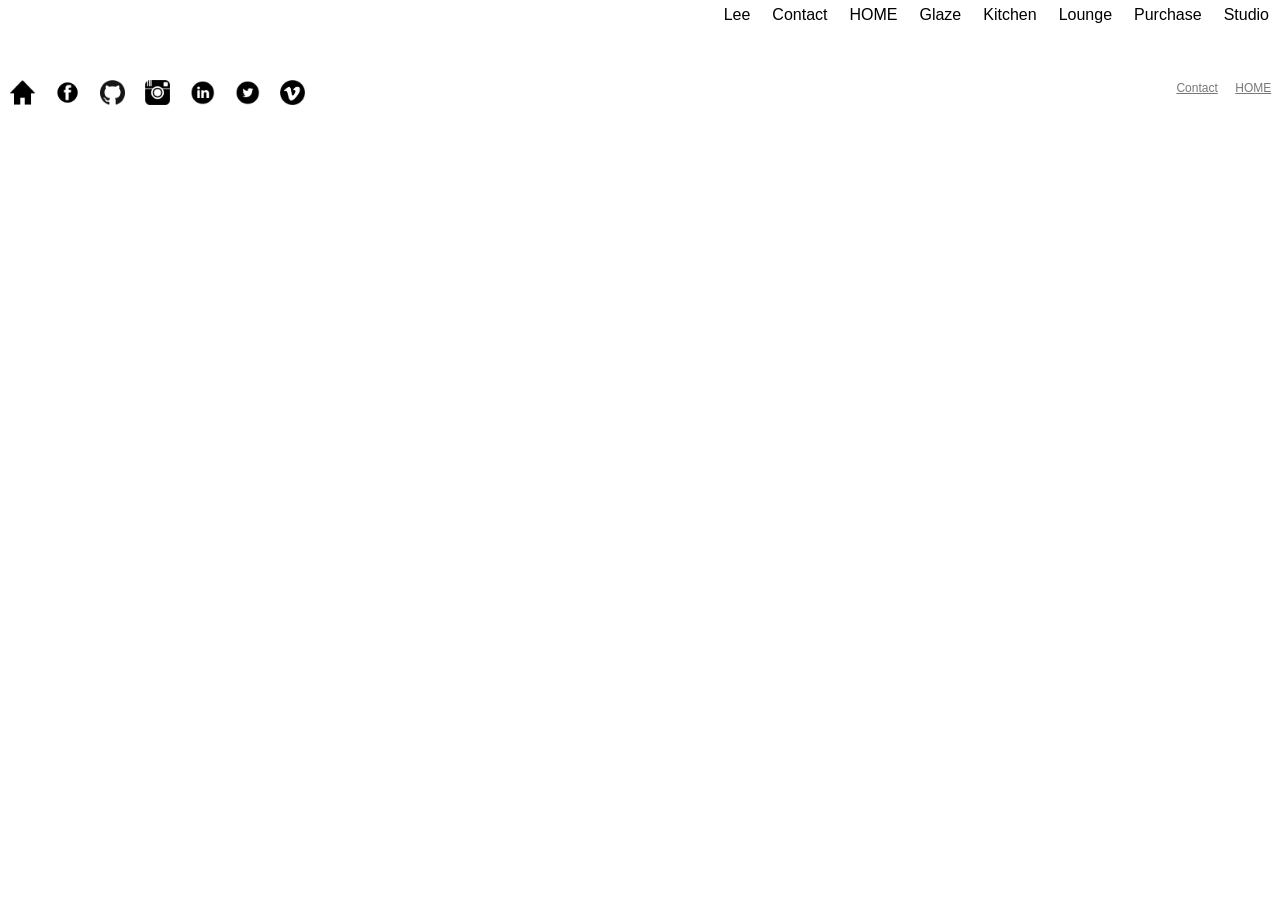
==== newhopeceramics.html @ 71a5ada5 "New Hope Ceramics: site files and web-sized photos" ====
<!DOCTYPE html PUBLIC "-//W3C//DTD XHTML 1.0 Transitional//EN" "http://www.w3.org/TR/xhtml1/DTD/xhtml1-transitional.dtd">
<html xmlns="http://www.w3.org/1999/xhtml">
<head>
	<meta http-equiv="content-type" content="text/html;charset=utf-8"/>
	<title>New Hope Ceramics</title>
	<meta name="viewport" content="width=device-width, initial-scale=1.0">
	<meta name="description" content="Webpage For New Hope Ceramics"/>
	<link rel="stylesheet" type="text/css" href="newhopeceramics.css"></link>
	<script src="js/nav/myNav.js"></script>
	<script src="js/nav/myNavData.js"></script>	
	
<!-- 	<script src="js/dateTimeFormat/myDateTimeFormat.js"></script> -->

	<script src="js/dateTimeFormat/alertMMIn.js"></script><!-- this is for resizing of web site -->
	
<!-- 	<script src="js/randomParagraph/randomWord.js"></script> -->

	<script src="js/myWorkMedia/myWorkMedia.js"></script>
	<script src="js/myWorkMedia/myWorkData.js"></script>
	
</head>
<body id="myBody" class= "backGround0">

<!-- 	<div id="myDIV_Timer" class="box floatL midFont-ms midFont-mm midFont-ml midFont-t midFont-l midFont-ll midBigFont-k"></div> -->
	<div id="" class="box floatL midFont-ms midFont-mm midFont-ml midFont-t midFont-l midFont-ll midBigFont-k"></div>

	<div id="myDIV_ButtonNav" class="navUpper float-ms-L float-mm-L float-ml-R float-t-R float-l-R float-R">
		<li id="myLI_NavUpper" class="navUpper floatR xNav">
		</li>
	</div>
	
	<div class="clearthefloats x8 colorBorder0"></div>
	
	<div id="myDIV_AllFromOpt" class="box x2"></div>	
	
	<div class="clearthefloats x8 colorBorder0"></div>

	<div id="myDIV_ConceptMedia" class="box col-l-10 col-ll-10 col-10 colorBorder0 mainLink0 "></div>
	
	
	
	<div class="clearthefloats x8 colorBorder0"></div>

<!--
	<div id="myDIV_AtWindowOpen" class="backColor_1 col-t-12 col-l-12 col-ll-12 col-12">
		<div id="myDIV_MyParagraph" class="column main col-ml-6 col-t-6 col-l-4 col-ll-4 col-3 midFont-ms midFont-mm midFont-ml midFont-t midBigFont-l midBigFont-ll midBigFont-k">
			<p>Welcome</p>
			<p>Thank you for visiting New Hope Ceramics online studio.</p>
		</div>	
		<div id="myDIV_MyParagraph" class="column main center col-ml-6 col-t-6 col-l-4 col-ll-4 col-3">
			<img di="" class="center" src="media/img/set/setA.jpg"alt="this" width="3024" height="3024"></img>
		</div>
		<div id="myDIV_MyParagraph" class="column main col-t-12 col-l-4 col-ll-4 col-3  midFont-ms midFont-mm midFont-ml midFont-t midFont-l midFont-ll midBigFont-k"></div>	
	</div>
-->


	<div class="clearthefloats x8 colorBorder0"></div>
	
	<div id="myDIV_NavSocial" class="boxColor0"></div>
	
	<div id="myDIV_NavBottom" class="navBottom float-R float-m-L">
		<li id="myLI_NavBottom" class="navBottom xNav">
		</li>
	</div>
	
	<!-- &copy; 2010-<?php echo date("Y");?> -->
</body>
</html>

<script>
	
	console.log(navigator.appVersion);
	
	var arrForAll = [];
	arrForAll = mainMedia;
	arrTest = mainMedia;//arrTest gos to myWorkMedia.js
	
/*
	myId_Timer = "myDIV_Timer";
	document.getElementById(myId_Timer).innerHTML = myTimer();
*/

	myMMIn();
	console.log(idMatchMedia);
	idMatchMediaWork = idMatchMedia;
	
	var myIDButtonNav = "myDIV_ButtonNav";
	var myNavUpperArray = navUpper;
	document.getElementById(myIDButtonNav).innerHTML = myButtonNav(myNavUpperArray);
	
	// create object containing all .dropdown elements
	var dropdown = document.getElementsByClassName("dropdown");
	// loop through "dropdown"
	for (var d = 0; d < dropdown.length; d++) {
	  // send each element to the "dropdownListen" function to listen for click
	  dropdownListen(dropdown[d]);
	}
		
/*
	var _myDIV_AllFromOpt = "myDIV_AllFromOpt";
	document.getElementById(_myDIV_AllFromOpt).innerHTML = allFromOpt(mainMedia);
*/
		
/*
	var myID_NavMain = "myDIV_NavMain";
	var myNavMainArray = navMain;
	document.getElementById(myID_NavMain).innerHTML = myNavMainFormImgOnsubmit(myNavMainArray);
*/
	
/*
	var newParId = "myParagraph_0";
	var newParId_1 = "myParagraph_1";
	setup();
	document.getElementById(newParId).innerHTML = myParagraph(10,10,15,0);
	document.getElementById(newParId_1).innerHTML = myParagraph(10,10,15,0);
*/

// 	document.getElementById("myDIV_TopicNav_1").innerHTML = topicNav();
	
	var myIDListNavBottom = "myLI_NavBottom";
	var myNavBottomArray = navBottom;
	document.getElementById(myIDListNavBottom).innerHTML = myNavBottom(myNavBottomArray);
		
	window.onbeforeunload = function(){
		window.scrollTo(0,0);
	}

/*
	var myID_DIV_6_1 = "myDIV_6_1";
	var myNavSocialArray = navSocial;
	document.getElementById(myID_DIV_6_1).innerHTML = myNavSocial(myNavSocialArray);
*/
	
	var myNavSocialArray_Body = navSocial;
	document.getElementById("myDIV_NavSocial").innerHTML = myNavSocialBody(navSocial);
			
</script>
---- newhopeceramics.css ----
* {
    box-sizing: border-box;
}
.row::after {
    content: "";
    clear: both;
    display: block;
}
[class*="col-"] {
    float: left;
    padding: 15px;
}
/* For mobile phones: */
[class*="col-"] {
    width: 100%;
}
@media only screen and (min-width: 320px) {
    /* For mobils s: */
    .col-ms-1 {width: 8.33%;}
    .col-ms-2 {width: 16.66%;}
    .col-ms-3 {width: 25%;}
    .col-ms-4 {width: 33.33%;}
    .col-ms-5 {width: 41.66%;}
    .col-ms-6 {width: 50%;}
    .col-ms-7 {width: 58.33%;}
    .col-ms-8 {width: 66.66%;}
    .col-ms-9 {width: 75%;}
    .col-ms-10 {width: 83.33%;}
    .col-ms-11 {width: 91.66%;}
    .col-ms-12 {width: 100%;}
    .float-ms-L { float:left; }
	.float-ms-R	{ float:right; }
	.social-ms- { float:left; border:0px; height: auto;}
	.socialBody-ms- { border:0px; height: auto; position: absolute; left: 0px; top: 0px; z-index: 1;}
	.xMainNavPic_ms {width:100px;}
	
	.littleFont-ms {font-family: Geneva, sans-serif; font-size: 5px;} 
	.midFont-ms {font-family: Geneva, sans-serif; font-size: 16px;} 
	.midBigFont-ms {font-family: Geneva, sans-serif; font-size: 35px;} 
	.bigFont-ms {font-family: Geneva, sans-serif; font-size: 125px;} 
	
	.dropdown-body-ms- {
	  left: 0;
	  right: auto;
	}
}
@media only screen and (min-width: 375px) {
    /* For mobils m: */
    .col-mm-1 {width: 8.33%;}
    .col-mm-2 {width: 16.66%;}
    .col-mm-3 {width: 25%;}
    .col-mm-4 {width: 33.33%;}
    .col-mm-5 {width: 41.66%;}
    .col-mm-6 {width: 50%;}
    .col-mm-7 {width: 58.33%;}
    .col-mm-8 {width: 66.66%;}
    .col-mm-9 {width: 75%;}
    .col-mm-10 {width: 83.33%;}
    .col-mm-11 {width: 91.66%;}
    .col-mm-12 {width: 100%;}
    .float-mm-L { float:left; }
	.float-mm-R	{ float:right; }
	.social-mm- { float:left; border:0px; height: auto;}
	.socialBody-mm- { border:0px; height: auto; position: absolute; left: 0px; top: 0px; z-index: 1;}
	.xMainNavPic_mm {width:100px;}
	
	.littleFont-mm {font-family: Geneva, sans-serif; font-size: 5px;} 
	.midFont-mm {font-family: Geneva, sans-serif; font-size: 16px;} 
	.midBigFont-mm {font-family: Geneva, sans-serif; font-size: 35px;} 
	.bigFont-mm {font-family: Geneva, sans-serif; font-size: 125px;} 
	
	.dropdown-body-mm-lr {
	  left: 0;
	  right: auto;
	}
}
@media only screen and (min-width: 425px) {
    /* For mobils l: */
    .col-ml-1 {width: 8.33%;}
    .col-ml-2 {width: 16.66%;}
    .col-ml-3 {width: 25%;}
    .col-ml-4 {width: 33.33%;}
    .col-ml-5 {width: 41.66%;}
    .col-ml-6 {width: 50%;}
    .col-ml-7 {width: 58.33%;}
    .col-ml-8 {width: 66.66%;}
    .col-ml-9 {width: 75%;}
    .col-ml-10 {width: 83.33%;}
    .col-ml-11 {width: 91.66%;}
    .col-ml-12 {width: 100%;}
    .float-ml-L { float:left; }
	.float-ml-R	{ float:right; }
	.social-ml- { float:left; border:0px; height: auto;}
	.socialBody-ml- { border:0px; height: auto; position: absolute; left: 0px; top: 0px; z-index: 1;}
	.xMainNavPic_ml {width:100px;}
	
	.littleFont-ml {font-family: Geneva, sans-serif; font-size: 5px;} 
	.midFont-ml {font-family: Geneva, sans-serif; font-size: 15px;} /* 15 fits best. */
	.midBigFont-ml {font-family: Geneva, sans-serif; font-size: 35px;} 
	.bigFont-ml {font-family: Geneva, sans-serif; font-size: 125px;} 

	
	.dropdown-body-ml-lr {
	  left: auto;
	  right: 0;
	}
}
@media only screen and (min-width: 768px) {
    /* For Tablet: */
    .col-t-1 {width: 8.33%;}
    .col-t-2 {width: 16.66%;}
    .col-t-3 {width: 25%;}
    .col-t-4 {width: 33.33%;}
    .col-t-5 {width: 41.66%;}
    .col-t-6 {width: 50%;}
    .col-t-7 {width: 58.33%;}
    .col-t-8 {width: 66.66%;}
    .col-t-9 {width: 75%;}
    .col-t-10 {width: 83.33%;}
    .col-t-11 {width: 91.66%;}
    .col-t-12 {width: 100%;}
    .float-t-L { float:left; }
	.float-t-R { float:right; }
	.social-t { float:left; border:0px; height: auto;}
	.socialBody-t { border:0px; height: auto; position: absolute; left: 0px; top: 0px; z-index: 1;}
	.xMainNavPic_t {width:100px;}
	
	.littleFont-t {font-family: Geneva, sans-serif; font-size: 5px;} 
	.midFont-t {font-family: Geneva, sans-serif; font-size: 16px;} 
	.midBigFont-t {font-family: Geneva, sans-serif; font-size: 35px;} 
	.bigFont-t {font-family: Geneva, sans-serif; font-size: 125px;} 
	
	.dropdown-body-t-lr {
	  left: auto;
	  right: 0;
	}
}
@media only screen and (min-width: 1024px) {
    /* For laptop: */
    .col-l-1 {width: 8.33%;}
    .col-l-2 {width: 16.66%;}
    .col-l-3 {width: 25%;}
    .col-l-4 {width: 33.33%;}
    .col-l-5 {width: 41.66%;}
    .col-l-6 {width: 50%;}
    .col-l-7 {width: 58.33%;}
    .col-l-8 {width: 66.66%;}
    .col-l-9 {width: 75%;}
    .col-l-10 {width: 83.33%;}
    .col-l-11 {width: 91.66%;}
    .col-l-12 {width: 100%;}
    .float-l-L { float:left; }
	.float-l-R { float:right; }
	.social-l { float:left; border:0px; height: auto;}
	.socialBody-l { border:0px; height: auto; position: absolute; left: 0px; top: 0px; z-index: 1;}
	.xMainNavPic_l {width:100px;}
	
	.littleFont-l {font-family: Geneva, sans-serif; font-size: 5px;} 
	.midFont-l {font-family: Geneva, sans-serif; font-size: 16px;} 
	.midBigFont-l {font-family: Geneva, sans-serif; font-size: 35px;} 
	.bigFont-l {font-family: Geneva, sans-serif; font-size: 125px;} 
	
	.dropdown-body-l-lr {
	  left: auto;
	  right: 0;
	}
}
@media only screen and (min-width: 1440px) {
    /* For laptop l: */
    .col-ll-1 {width: 8.33%;}
    .col-ll-2 {width: 16.66%;}
    .col-ll-3 {width: 25%;}
    .col-ll-4 {width: 33.33%;}
    .col-ll-5 {width: 41.66%;}
    .col-ll-6 {width: 50%;}
    .col-ll-7 {width: 58.33%;}
    .col-ll-8 {width: 66.66%;}
    .col-ll-9 {width: 75%;}
    .col-ll-10 {width: 83.33%;}
    .col-ll-11 {width: 91.66%;}
    .col-ll-12 {width: 100%;}
    .float-ll-L { float:left; }
	.float-ll-R { float:right; }
	.social-ll { float:left; border:0px; height: auto;}
	.socialBody-ll { border:0px; height: auto; position: absolute; left: 0px; top: 0px; z-index: 1;}
	.xMainNavPic_ll {width:100px;}
	
	.littleFont-ll {font-family: Geneva, sans-serif; font-size: 5px;} 
	.midFont-ll {font-family: Geneva, sans-serif; font-size: 16px;} 
	.midBigFont-ll {font-family: Geneva, sans-serif; font-size: 35px;} 
	.bigFont-ll {font-family: Geneva, sans-serif; font-size: 125px;} 
	
	.dropdown-body-ll-lr {
	  left: auto;
	  right: 0;
	}
}
@media only screen and (min-width: 2560px) {
    /* For 4K: */
    .col-1 {width: 8.33%;}
    .col-2 {width: 16.66%;}
    .col-3 {width: 25%;}
    .col-4 {width: 33.33%;}
    .col-5 {width: 41.66%;}
    .col-6 {width: 50%;}
    .col-7 {width: 58.33%;}
    .col-8 {width: 66.66%;}
    .col-9 {width: 75%;}
    .col-10 {width: 83.33%;}
    .col-11 {width: 91.66%;}
    .col-12 {width: 100%;}
    .float-L { float:left; }
	.float-R { float:right; }
	.social- { float:left; border:0px; height: auto;}
	.socialBody_ { border:0px; height: auto; position: absolute; left: 0px; top: 0px; z-index: 1;}
	.xMainNavPic_ {width:100px;}
	
	.littleFont-k {font-family: Geneva, sans-serif; font-size: 5px;} 
	.midFont-k {font-family: Geneva, sans-serif; font-size: 16px;} 
	.midBigFont-k {font-family: Geneva, sans-serif; font-size: 35px;} 
	.bigFont-k {font-family: Geneva, sans-serif; font-size: 125px;} 

	.dropdown-body-lr {
	  left: auto;
	  right: 0;
	}
}

@media only screen and (orientation: landscape) {
    body {
        background-color: lightblue;
    }
}


/* ----------------------------------------------------- */
* { margin:0; padding:0; }
		
	reset.css 
	html, body, div, span, object, iframe, h1, h2, h3, h4, h5, h6, p, blockquote, pre, a, abbr, acronym, address, code, del, dfn, em, img, q, dl, dt, dd, ol, ul, li, fieldset, form, label, legend, table, caption, tbody, tfoot, thead, tr, th, td, article, aside, dialog, figure, footer, header, hgroup, nav, section {margin:0;padding:0;border:0;font-weight:inherit;font-style:inherit;font-size:100%;font-family:inherit;vertical-align:baseline;}
	article, aside, dialog, figure, footer, header, hgroup, nav, section {display:block;}
	body {line-height:1.5;}
	table {border-collapse:separate;border-spacing:0;}
	caption, th, td {text-align:left;font-weight:normal;}
	table, td, th {vertical-align:middle;}
	blockquote:before, blockquote:after, q:before, q:after {content:"";}
	blockquote, q {quotes:"" "";}
	a img {border:none;}
	
	select {width: 100%; padding: 0px 0px; border: none; border-radius: 4px;background-color: #f1f1f1;}
	
	.page-wrapper { overflow:hidden; margin-left:auto; margin-right:auto; }
	
	.main { background-color:rgba(255, 255, 255, 1); }
	
	.mainLink0 a{color: rgb(120,120,120);}
	
	.backGround0 {background-color:rgba(255, 255, 255, 1);}
	.backGround1 {background-color:rgba(255, 255, 255, 1);}
	
	.boxColor0 {background-color:rgba(255, 255, 255, 1);}
	.boxColor1 {background-color:rgba(255, 255, 255, 1);}
	.boxColor2 {background-color:rgba(255, 255, 255, 1);}
	.boxColor3 {background-color:rgb(255,0,0);}
	
	.columnL { float:left; font-family: Geneva, sans-serif;}
	.columnR { float:right; font-family: Geneva, sans-serif;}
	.column { font-family: Geneva, sans-serif;}
	.columnDT { font-family: Geneva, sans-serif;}
	
	.floatL { float:left; }
	.floatR	{ float:right; }
	
	.center_H { margin: auto; width: 50%; font-family: Geneva, sans-serif; }
	
	.center_textAlign { text-align: center; }
	
	.clearthefloats { clear:both; }
	
	.xNav {width:875px;}
	
	.xMainNavPic {width:100px;}
	
	.xr3 { width:231px; }
	.yr3 { height:30px; }
	
	.yr0 { height:5px; }
	
	.xa2 { width:325px; }
	
	.xp3 { width:450px; }
	.xp5 { width:700px; }
	
	.x0 { width:10px; }			
	.x1 { width:125px; }
	.x2 { width:250px; }
	.x3 { width:375px; }
	.x4 { width:500px; }
	.x5 { width:625px; }
	.x6 { width:750px; }
	.x7 { width:875px; }
	.x8 { width:1000px; }
	.x9 { width:1125px; }
	
	
	.xT1 { width:1125px; }
	.xT2 { width:512px; width:calc(100% / 2); }
	.xT3 { width:341px; width:calc(100% / 3); }
	.xT4 { width:256px; width:calc(100% / 4); }
	.xT5 { width:205px; width:calc(100% / 5); }
	.xT6 { width:170px; width:calc(100% / 6); }
	.xT7 { width:146px; width:calc(100% / 7); }
	.xT8 { width:128px; width:calc(100% / 8); }

	.xAR3 { width:341px; width:calc(100% / 3); }
	
	.box { margin:5px; padding:5px; }
	.boxZero { margin:0px; padding:0px; }

	.colorBorderRed {border: solid 0px red;}
		
	.colorBorder0 {border: solid 0px white;}
	.colorBorder1 {border: solid 1px white;}
	.colorBorder2 {border: solid 2px white;}
	
	h1, h2, h3, h4, h5, h6, p, ul, ol, dl { margin:0 0 .4em; }
	h1, h2, h3, h4, h5, h6, p, ul, ol, dl {border:solid 0px}
	
	div { border:solid 0px }
	div.absoluteRT {position: absolute; top: 0px; left: 0px; z-index: -1;}
	div.fixed {position: fixed; z-index: 1;}
	div.fixed_LT {position: fixed; left: 0px; top: 0px;}
	div.socialFixed_LT {position: fixed; left: 0px; top: 154px;}
	div.fixed_RB {position: fixed; right: 0px; bottom: 0px;}
	div.relative_LT {position: relative;left: 0px; top: 0px;}
	div.relative_RB {position: relative;right: 0px; bottom: 0px;}
	div.scroll {width: 375px; height: 375px; overflow: scroll;}
	div.auto {width: 375px; height: 375px; overflow: auto;}
	
	p { text-indent: 20px; border:solid 0px white; margin:0px 15px 0px 0px;}
	p.dateTimeP { text-indent: 0px; border:solid 0px white; color: rgb(190,190,190); margin:0px 0px 0px 0px; word-wrap: break-word;}
	p.relatedP { text-indent: 0px; border:solid 0px white; color: rgb(0,0,0); margin:0px 5px 5px 5px; word-wrap: break-word;}	
	pre { text-indent: 20px; border:solid 0px white; margin:0px 15px 0px 0px;}
	
	img { border:0px; max-width: 100%; height: auto;}
	img.social { border:0px; height: auto;}
	img.socialBody { border:0px; height: auto; position: absolute; left: 0px; top: 0px; z-index: 1;}
	img.heading {position: absolute; left: 0px; top: 0px; z-index: 1;}
	img.related {position: absolute; left: 0px; top: 0px; z-index: 1;}
	
	div.z1 {z-index: 1;}
	div.z_1 {z-index: -1;}
	
	.imgNav img { border:0px; }
	
	.littleFont {font-family: Geneva, sans-serif; font-size: 5px;} 
	.midFont {font-family: Geneva, sans-serif; font-size: 15px;} 
	.midBigFont {font-family: Geneva, sans-serif; font-size: 35px;} 
	.bigFont {font-family: Geneva, sans-serif; font-size: 125px;} 

	/* relatedNav ------------------------------*/
	.relatedDiv {
		float:left; font-family: Geneva, sans-serif;
		border: solid 0px white;
	}
	
	.relatedDiv h2{
		top: -20px;
		font-family: Geneva, sans-serif;
		color: rgb(100,100,100);
	}

	/* dateTime -----------------------------*/
	.dateTime {
		float:left; font-family: Geneva, sans-serif;
		border: solid 0px white;
	}

	/* dropdown -----------------------------*/
	.button-group {
	  display: inline-block;
	}
	.button {
	  background: rgba(140,140,140,0.0);
	  border: 1px solid rgba(80,80,80,0.0);
	  padding: 5px 10px;
/* 	  font-size: 14px; */
	  display: inline-block;
	  cursor: default;
	}
	.button:hover, .button:focus {
		text-decoration: none;
		color: rgb(140,140,140);
		background: rgb(80,80,80);
	}

	.dropdown-body {
	  position: absolute;
	  border: 1px solid #ddd;
	  min-width: 100px;
	  box-shadow: 1px 1px 15px 0px #f0f0f0;
	  border-radius: 3px;
	  padding: 3px 0px;
	  background-color:rgba(235,235,235,1.0);
/*
	  left: auto;
	  right: 0;
*/
	  /* Align to Right by default */
	}
	.dropdown-body .dropdown-menu-item {
	  padding: 5px;
	  cursor: default;
	  display: block;
	  text-decoration: none;
	  color: #333;
	}
	.dropdown-body .dropdown-menu-item:hover {
	  background-color: rgb(80,80,80);
	  color: rgb(140,140,140);
	}
	.dropdown {
	  position: relative;
	}
	.dropdown.dropdown-left .dropdown-body {
	  right: auto;
	  left: 0;
	}
	.dropdown .dropdown-body {
	  display: none;
	}
	.dropdown.shown .dropdown-body {
	  display: block;
	}

	/* navUpper -----------------------------*/
	.navUpper{
		margin-bottom:0px;
		color: black;
		padding: 0%;
		}
	.navUpper li {
		top: 0px;
		list-style: none;
		margin: 0px
		padding: 7px 0px 20px 30px;
		color: rgb(155,155,155);
		}
	.navUpper a {
		float: right;
		font-family: Geneva, sans-serif;
		font-weight: normal;
		font-size: 15px;
		background: none;
		text-align: left;
		color: rgb(120,120,120);
		padding: 1%;
	}
	.navUpper a:link {
		color: rgb(120,120,120);
		}
	.navUpper a:visited {
		text-decoration: none;
		color: rgb(10,10,10);
		}
	.navUpper a:hover{
		text-decoration: none;
		color: rgb(140,140,140);
		background: rgb(80,80,80);
		}
	.navUpper a:focus {
		text-decoration: none;
		color: rgb(110,110,110);
		}
	.navUpper a:active {
		text-decoration: none;
		color: rgb(100,100,100);
		}
	
	/* navRight----------------------------- */
	.navRight div{
		text-indent: 1cm;
		font-family: Geneva, sans-serif;
		font-size: 16px;
		margin-top:5px;
		margin-bottom:10px;
		color: rgb(150,150,160);
		}
	.navRight h2{
		top: -20px;
		font-family: Geneva, sans-serif;
		color: rgb(100,100,100);
		}
	.navRight p{
		text-indent: 1cm;
		font-family: Geneva, sans-serif;
		font-size: 16px;
		margin-top:5px;
		margin-bottom:20px;
		color: rgb(100,100,100);
		}
	.navRight a{
		font-family: Geneva, sans-serif;
		font-weight: normal;
		font-size: 16px;
		background: none;
		text-align: left;
		color: rgb(190,190,255);
		padding: 1%;
		}
	.navRight a:link {
		color: rgb(130,130,120);
		}
	.navRight a:visited {
		text-decoration: none;
		color: rgb(10,10,10);
		}
	.navRight a:hover{
		text-decoration: none;
		color: rgb(140,140,140);
		background: rgb(80,80,80);
		}
	.navRight a:focus {
		text-decoration: none;
		color: rgb(110,110,110);
		}
	.navRight a:active {
		text-decoration: none;
		color: rgb(100,100,100);
		}

	/* navBottom ---------------------------*/
	.navBottom{
		float: right;
		height: 22px
		width: 72px;
		margin-bottom:0px;
		top: 0px;
		left: 0px;
		color: black;
		padding: 0%;
		}
	.navBottom li {
		float: right;
		top: 0px;
		list-style: none;
		margin: 0px
		padding: 7px 0px 20px 30px;
		color: rgb(155,155,155);
		}
	.navBottom a {
		float: right;
		font-family: Geneva, sans-serif;
		font-weight: normal;
		font-size: 12px;
		background: none;
		text-align: left;
		color: rgb(120,120,120);
		padding: 1%;
		}
	
	.shhh a{
		font-family: Geneva, sans-serif;
		font-size: 14px;
		font-style: italic;
		color: rgb(240,240,240);
		}

	/* tooltip -----------------------------*/
	.tooltip {
		/* position: relative; */
		display: inline-block;
		border-bottom: 0px dotted black;
	}

	.tooltip .tooltiptext {
		visibility: hidden;
		width: 120px;
		background-color: rgba(150,150,150,0.9);
		color: #fff;
		text-align: center;
		border-radius: 3px;
		padding: 5px 0;

		/* Position the tooltip */
		position: absolute;
		z-index: 1;
	}

	.tooltip:hover .tooltiptext {
		visibility: visible;
	}
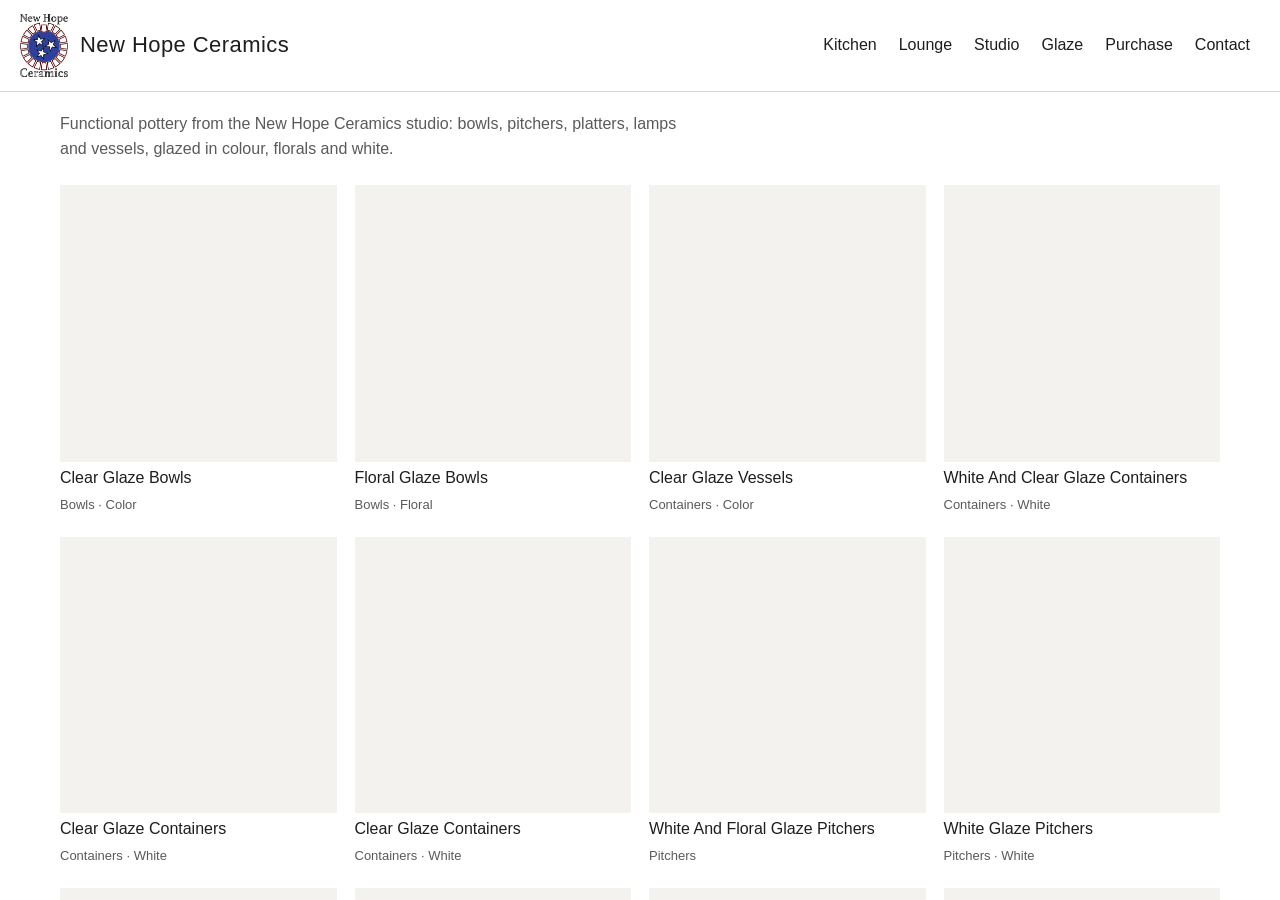
==== commit a558ebc4: "Rebuild the studio site from a single list of pieces - index.html built from js/pieces.js: Kitchen, " ====
--- a/newhopeceramics.html
+++ b/newhopeceramics.html
@@ -1,138 +1,10 @@
-<!DOCTYPE html PUBLIC "-//W3C//DTD XHTML 1.0 Transitional//EN" "http://www.w3.org/TR/xhtml1/DTD/xhtml1-transitional.dtd">
-<html xmlns="http://www.w3.org/1999/xhtml">
+<!DOCTYPE html>
+<html lang="en">
 <head>
-	<meta http-equiv="content-type" content="text/html;charset=utf-8"/>
-	<title>New Hope Ceramics</title>
-	<meta name="viewport" content="width=device-width, initial-scale=1.0">
-	<meta name="description" content="Webpage For New Hope Ceramics"/>
-	<link rel="stylesheet" type="text/css" href="newhopeceramics.css"></link>
-	<script src="js/nav/myNav.js"></script>
-	<script src="js/nav/myNavData.js"></script>	
-	
-<!-- 	<script src="js/dateTimeFormat/myDateTimeFormat.js"></script> -->
-
-	<script src="js/dateTimeFormat/alertMMIn.js"></script><!-- this is for resizing of web site -->
-	
-<!-- 	<script src="js/randomParagraph/randomWord.js"></script> -->
-
-	<script src="js/myWorkMedia/myWorkMedia.js"></script>
-	<script src="js/myWorkMedia/myWorkData.js"></script>
-	
+	<meta charset="utf-8">
+	<title>Moved — New Hope Ceramics</title>
+	<meta http-equiv="refresh" content="0; url=index.html">
+	<link rel="canonical" href="index.html">
 </head>
-<body id="myBody" class= "backGround0">
-
-<!-- 	<div id="myDIV_Timer" class="box floatL midFont-ms midFont-mm midFont-ml midFont-t midFont-l midFont-ll midBigFont-k"></div> -->
-	<div id="" class="box floatL midFont-ms midFont-mm midFont-ml midFont-t midFont-l midFont-ll midBigFont-k"></div>
-
-	<div id="myDIV_ButtonNav" class="navUpper float-ms-L float-mm-L float-ml-R float-t-R float-l-R float-R">
-		<li id="myLI_NavUpper" class="navUpper floatR xNav">
-		</li>
-	</div>
-	
-	<div class="clearthefloats x8 colorBorder0"></div>
-	
-	<div id="myDIV_AllFromOpt" class="box x2"></div>	
-	
-	<div class="clearthefloats x8 colorBorder0"></div>
-
-	<div id="myDIV_ConceptMedia" class="box col-l-10 col-ll-10 col-10 colorBorder0 mainLink0 "></div>
-	
-	
-	
-	<div class="clearthefloats x8 colorBorder0"></div>
-
-<!--
-	<div id="myDIV_AtWindowOpen" class="backColor_1 col-t-12 col-l-12 col-ll-12 col-12">
-		<div id="myDIV_MyParagraph" class="column main col-ml-6 col-t-6 col-l-4 col-ll-4 col-3 midFont-ms midFont-mm midFont-ml midFont-t midBigFont-l midBigFont-ll midBigFont-k">
-			<p>Welcome</p>
-			<p>Thank you for visiting New Hope Ceramics online studio.</p>
-		</div>	
-		<div id="myDIV_MyParagraph" class="column main center col-ml-6 col-t-6 col-l-4 col-ll-4 col-3">
-			<img di="" class="center" src="media/img/set/setA.jpg"alt="this" width="3024" height="3024"></img>
-		</div>
-		<div id="myDIV_MyParagraph" class="column main col-t-12 col-l-4 col-ll-4 col-3  midFont-ms midFont-mm midFont-ml midFont-t midFont-l midFont-ll midBigFont-k"></div>	
-	</div>
--->
-
-
-	<div class="clearthefloats x8 colorBorder0"></div>
-	
-	<div id="myDIV_NavSocial" class="boxColor0"></div>
-	
-	<div id="myDIV_NavBottom" class="navBottom float-R float-m-L">
-		<li id="myLI_NavBottom" class="navBottom xNav">
-		</li>
-	</div>
-	
-	<!-- &copy; 2010-<?php echo date("Y");?> -->
-</body>
+<body><p>This page has moved to <a href="index.html">index.html</a>.</p></body>
 </html>
-
-<script>
-	
-	console.log(navigator.appVersion);
-	
-	var arrForAll = [];
-	arrForAll = mainMedia;
-	arrTest = mainMedia;//arrTest gos to myWorkMedia.js
-	
-/*
-	myId_Timer = "myDIV_Timer";
-	document.getElementById(myId_Timer).innerHTML = myTimer();
-*/
-
-	myMMIn();
-	console.log(idMatchMedia);
-	idMatchMediaWork = idMatchMedia;
-	
-	var myIDButtonNav = "myDIV_ButtonNav";
-	var myNavUpperArray = navUpper;
-	document.getElementById(myIDButtonNav).innerHTML = myButtonNav(myNavUpperArray);
-	
-	// create object containing all .dropdown elements
-	var dropdown = document.getElementsByClassName("dropdown");
-	// loop through "dropdown"
-	for (var d = 0; d < dropdown.length; d++) {
-	  // send each element to the "dropdownListen" function to listen for click
-	  dropdownListen(dropdown[d]);
-	}
-		
-/*
-	var _myDIV_AllFromOpt = "myDIV_AllFromOpt";
-	document.getElementById(_myDIV_AllFromOpt).innerHTML = allFromOpt(mainMedia);
-*/
-		
-/*
-	var myID_NavMain = "myDIV_NavMain";
-	var myNavMainArray = navMain;
-	document.getElementById(myID_NavMain).innerHTML = myNavMainFormImgOnsubmit(myNavMainArray);
-*/
-	
-/*
-	var newParId = "myParagraph_0";
-	var newParId_1 = "myParagraph_1";
-	setup();
-	document.getElementById(newParId).innerHTML = myParagraph(10,10,15,0);
-	document.getElementById(newParId_1).innerHTML = myParagraph(10,10,15,0);
-*/
-
-// 	document.getElementById("myDIV_TopicNav_1").innerHTML = topicNav();
-	
-	var myIDListNavBottom = "myLI_NavBottom";
-	var myNavBottomArray = navBottom;
-	document.getElementById(myIDListNavBottom).innerHTML = myNavBottom(myNavBottomArray);
-		
-	window.onbeforeunload = function(){
-		window.scrollTo(0,0);
-	}
-
-/*
-	var myID_DIV_6_1 = "myDIV_6_1";
-	var myNavSocialArray = navSocial;
-	document.getElementById(myID_DIV_6_1).innerHTML = myNavSocial(myNavSocialArray);
-*/
-	
-	var myNavSocialArray_Body = navSocial;
-	document.getElementById("myDIV_NavSocial").innerHTML = myNavSocialBody(navSocial);
-			
-</script>
